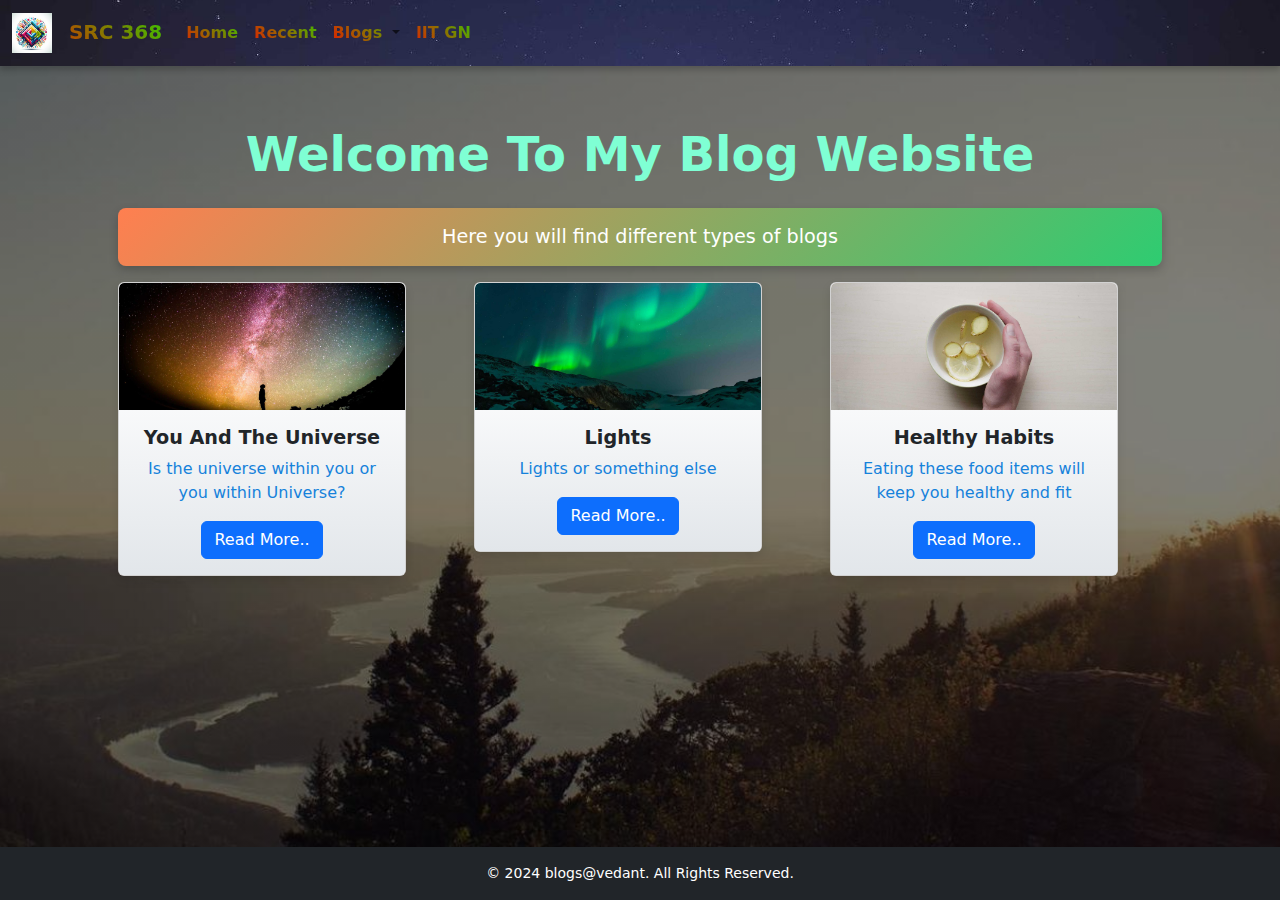
==== index.html @ fd96d1c2 "renamed:    final.html -> index.html" ====
<!DOCTYPE html>
<html lang="en">
<head>
  <meta charset="UTF-8">
  <meta name="viewport" content="width=device-width, initial-scale=1.0">
  <title>Intro_To_Web-DeV</title>
  <link rel="stylesheet" href="final.css">
  
  <link href="https://cdn.jsdelivr.net/npm/bootstrap@5.3.3/dist/css/bootstrap.min.css" rel="stylesheet" integrity="sha384-QWTKZyjpPEjISv5WaRU9OFeRpok6YctnYmDr5pNlyT2bRjXh0JMhjY6hW+ALEwIH" crossorigin="anonymous">
</head>
<body>
  <nav class="navbar navbar-expand-lg bg-body-tertiary" style="background-color: #fcfaa5;">
    <div class="container-fluid">
      
      <a class="navbar-brand" href="https://intro-to-webd.web.app/">
        <img src="5.png" alt="Logo" style="width: 40px; height: auto; margin-right: 10px;">
        SRC 368
      </a>
      <button class="navbar-toggler" type="button" data-bs-toggle="collapse" data-bs-target="#navbarScroll" aria-controls="navbarScroll" aria-expanded="false" aria-label="Toggle navigation">
        <span class="navbar-toggler-icon"></span>
      </button>
      <div class="collapse navbar-collapse" id="navbarScroll">
        <ul class="navbar-nav me-auto my-2 my-lg-0 navbar-nav-scroll" style="--bs-scroll-height: 100px;">
          <li class="nav-item">
            <a class="nav-link active" aria-current="page" href="#">Home</a>
          </li>
          <li class="nav-item">
            <a class="nav-link" href="">Recent</a>
          </li>
          <li class="nav-item dropdown">
            <a class="nav-link dropdown-toggle" href="#" role="button" data-bs-toggle="dropdown" aria-expanded="false">
              Blogs
            </a>
            <ul class="dropdown-menu">
              <li><a class="dropdown-item" href="https://www.blogger.com/">Create New</a></li>
              <li><a class="dropdown-item" href="https://wordpress.com/discover">Explore</a></li>
            </ul>
          </li>
          <li class="nav-item">
            <a class="nav-link active" aria-current="page" href="https://iitgn.ac.in/">IIT GN</a>
          </li>
        </ul>
      </div>
    </div>
  </nav>

  <section class="text-gray-600 body-font">
    <div class="container px-5 py-24 mx-auto">
      <div class="text-center mb-20">
        <h1 class="sm:text-3xl text-2xl font-medium text-center title-font text-gray-900 mb-4">Welcome To My Blog Website</h1>
        <p class="gradient-text">Here you will find different types of blogs </p>
      </div>

      
      <div class="row row-cols-1 row-cols-sm-2 row-cols-md-3 g-4">
        <div class="col">
          <div class="card" style="width: 18rem;">
            <img src="1.jpg" class="card-img-top" alt="...">
            <div class="card-body">
              <h5 class="card-title">You And The Universe</h5>
              <p class="card-text">Is the universe within you or you within Universe?</p>
              <a href="https://artofliving.store/products/u-the-universe?srsltid=AfmBOooaCYS-G0nsfD6cMd3XSpsYUqvCrArt2iti9y6xTQz6gk65lKVf" class="btn btn-primary">Read More..</a>
            </div>
          </div>
        </div>
        <div class="col">
          <div class="card" style="width: 18rem;">
            <img src="2.jpg" class="card-img-top" alt="...">
            <div class="card-body">
              <h5 class="card-title">Lights</h5>
              <p class="card-text">Lights or something else</p>
              <a href="https://www.amazon.in/Indoor-Lighting/b?ie=UTF8&node=1380485031" class="btn btn-primary">Read More..</a>
            </div>
          </div>
        </div>
        <div class="col">
          <div class="card" style="width: 18rem;">
            <img src="4.jpg" class="card-img-top" alt="...">
            <div class="card-body">
              <h5 class="card-title">Healthy Habits</h5>
              <p class="card-text">Eating these food items will keep you healthy and fit</p>
              <a href="https://www.webmd.com/fitness-exercise/ss/twelve-habits-super-healthy-people" class="btn btn-primary">Read More..</a>
            </div>
          </div>
        </div>
      </div>
    </div>
  </section>

  
  <script src="https://cdn.jsdelivr.net/npm/bootstrap@5.3.3/dist/js/bootstrap.bundle.min.js" integrity="sha384-YvpcrYf0tY3lHB60NNkmXc5s9fDVZLESaAA55NDzOxhy9GkcIdslK1eN7N6jIeHz" crossorigin="anonymous"></script>

  
  <footer class="footer bg-dark text-white text-center py-3">
    <p>&copy; 2024 blogs@vedant. All Rights Reserved.</p>
  </footer>
  
</body>
</html>
---- final.css ----
body {
    background: linear-gradient(rgba(0, 0, 0, 0.5), rgba(0, 0, 0, 0.5)), url('3.jpg');
    background-size: cover;
    background-position: center;
    background-attachment: fixed;
    margin: 0;
    min-height: 100vh;
    display: flex;
    flex-direction: column;
    font-family: 'Poppins', sans-serif;
}

.navbar {
    background-image: url('your-image.jpg');
    background-size: cover;
    background-position: center;
    background-repeat: no-repeat;
    color: white;
    box-shadow: 0 4px 6px rgba(0, 0, 0, 0.2);
}

section {
    padding: 60px 0;
    color: white;
    text-align: center;
}

section h1 {
    color: aquamarine;
    font-size: 3rem;
    font-weight: 700;
    margin-bottom: 20px;
    transition: color 0.3s ease-in-out;
}

section h1:hover {
    color: #ff7f50;
}

.gradient-text {
    color: white;
    background: linear-gradient(135deg, #ff7f50, #2ecc71);
    padding: 15px;
    border-radius: 8px;
    font-size: 1.2rem;
    font-weight: 500;
    box-shadow: 0 4px 10px rgba(0, 0, 0, 0.2);
    transition: transform 0.3s, box-shadow 0.3s;
}

.gradient-text:hover {
    transform: scale(1.05);
    box-shadow: 0 8px 15px rgba(0, 0, 0, 0.3);
}

.navbar a, 
.navbar .navbar-brand, 
.navbar .nav-link {
    font-weight: bold;
    background: linear-gradient(45deg, #ff0000, #00ff00, #0000ff);
    -webkit-background-clip: text;
    -webkit-text-fill-color: transparent;
    background-size: 300%;
    animation: gradientShift 5s infinite linear;
}

@keyframes gradientShift {
    0% {
        background-position: 0% 50%;
    }
    50% {
        background-position: 100% 50%;
    }
    100% {
        background-position: 0% 50%;
    }
}

.navbar {
    background-image: url('6.jpg');
    background-size: cover;
    background-position: center;
    background-repeat: no-repeat;
    color: white;
    box-shadow: 0 4px 6px rgba(0, 0, 0, 0.2);
}

.navbar .navbar-brand img {
    width: 50px;
    margin-right: 10px;
}

.navbar-toggler {
    border: none;
}

.navbar-nav .nav-link:hover {
    text-decoration: underline;
}

.card {
    transition: transform 0.3s ease, box-shadow 0.3s ease;
    border-radius: 10px;
    overflow: hidden;
    box-shadow: 0 4px 10px rgba(0, 0, 0, 0.1);
}

.card:hover {
    transform: translateY(-10px);
    box-shadow: 0 15px 30px rgba(0, 0, 0, 0.1);
}

.card-body {
    background: linear-gradient(to bottom, #f8f9fa, #e2e6ea);
}

.card-title {
    font-weight: bold;
    color: #333;
    font-size: 1.2rem;
}

.card-text {
    color: #1682db;
    font-size: 1rem;
}

.btn-primary {
    background-color: #ff7f50;
    border: none;
    transition: background-color 0.3s ease;
}

.btn-primary:hover {
    background-color: #ff6347;
}

footer {
    position: relative;
    bottom: 0;
    width: 100%;
    text-align: center;
    padding: 20px;
    background-color: #343a40;
    color: white;
    font-size: 14px;
    margin-top: auto;
}

footer p {
    margin: 0;
}

footer .social-icons {
    display: flex;
    justify-content: center;
    gap: 20px;
}

footer .social-icons i {
    font-size: 20px;
    color: white;
    transition: color 0.3s;
}

footer .social-icons i:hover {
    color: #ff7f50;
}

@media (max-width: 768px) {
    .navbar {
        font-size: 14px;
    }

    .card {
        width: 100%;
    }

    footer {
        font-size: 12px;
    }

    section h1 {
        font-size: 2.2rem;
    }
}
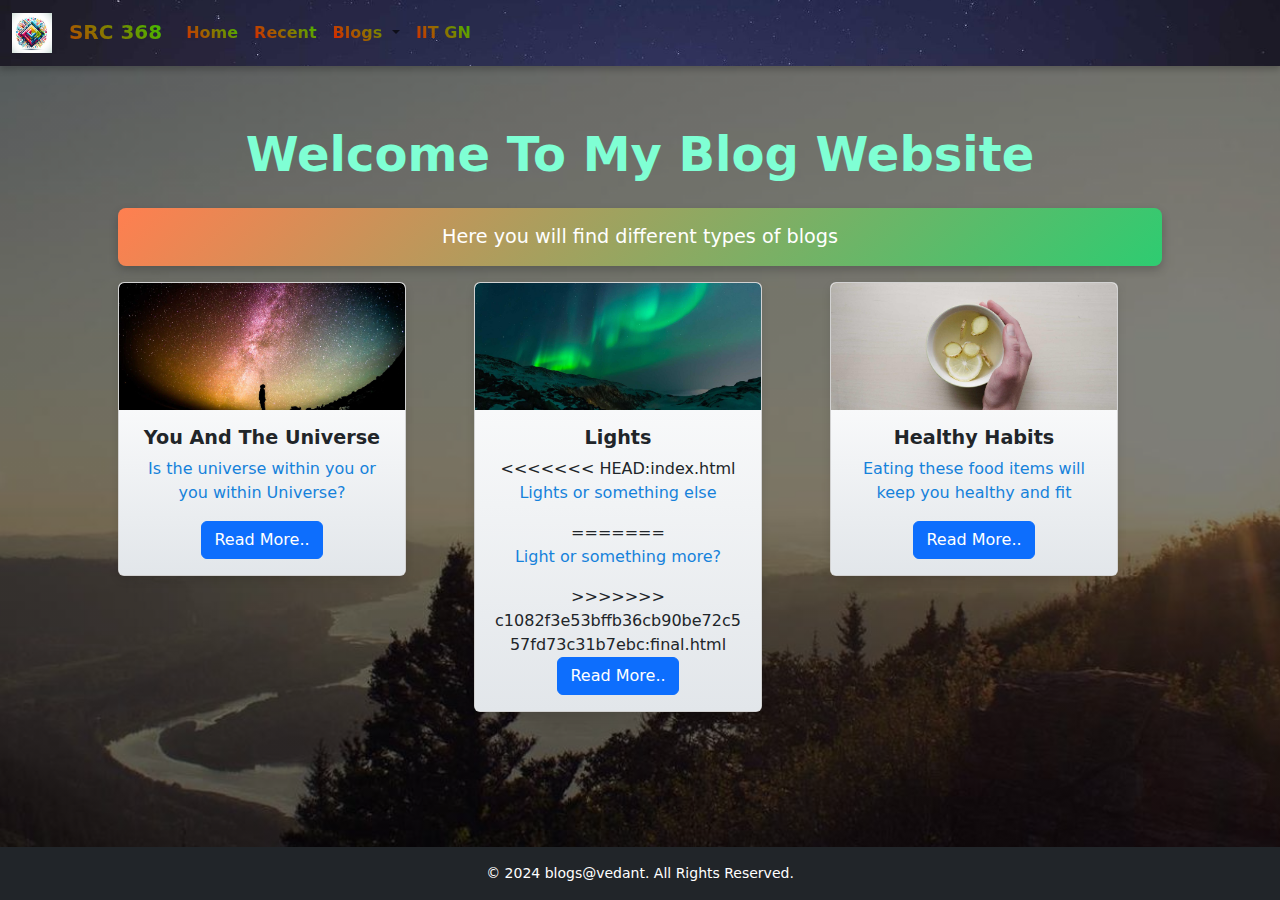
==== commit 844ae2cb: "Resolve merge conflicts" ====
--- a/index.html
+++ b/index.html
@@ -68,7 +68,11 @@
             <img src="2.jpg" class="card-img-top" alt="...">
             <div class="card-body">
               <h5 class="card-title">Lights</h5>
+<<<<<<< HEAD:index.html
               <p class="card-text">Lights or something else</p>
+=======
+              <p class="card-text">Light or something more?</p>
+>>>>>>> c1082f3e53bffb36cb90be72c557fd73c31b7ebc:final.html
               <a href="https://www.amazon.in/Indoor-Lighting/b?ie=UTF8&node=1380485031" class="btn btn-primary">Read More..</a>
             </div>
           </div>
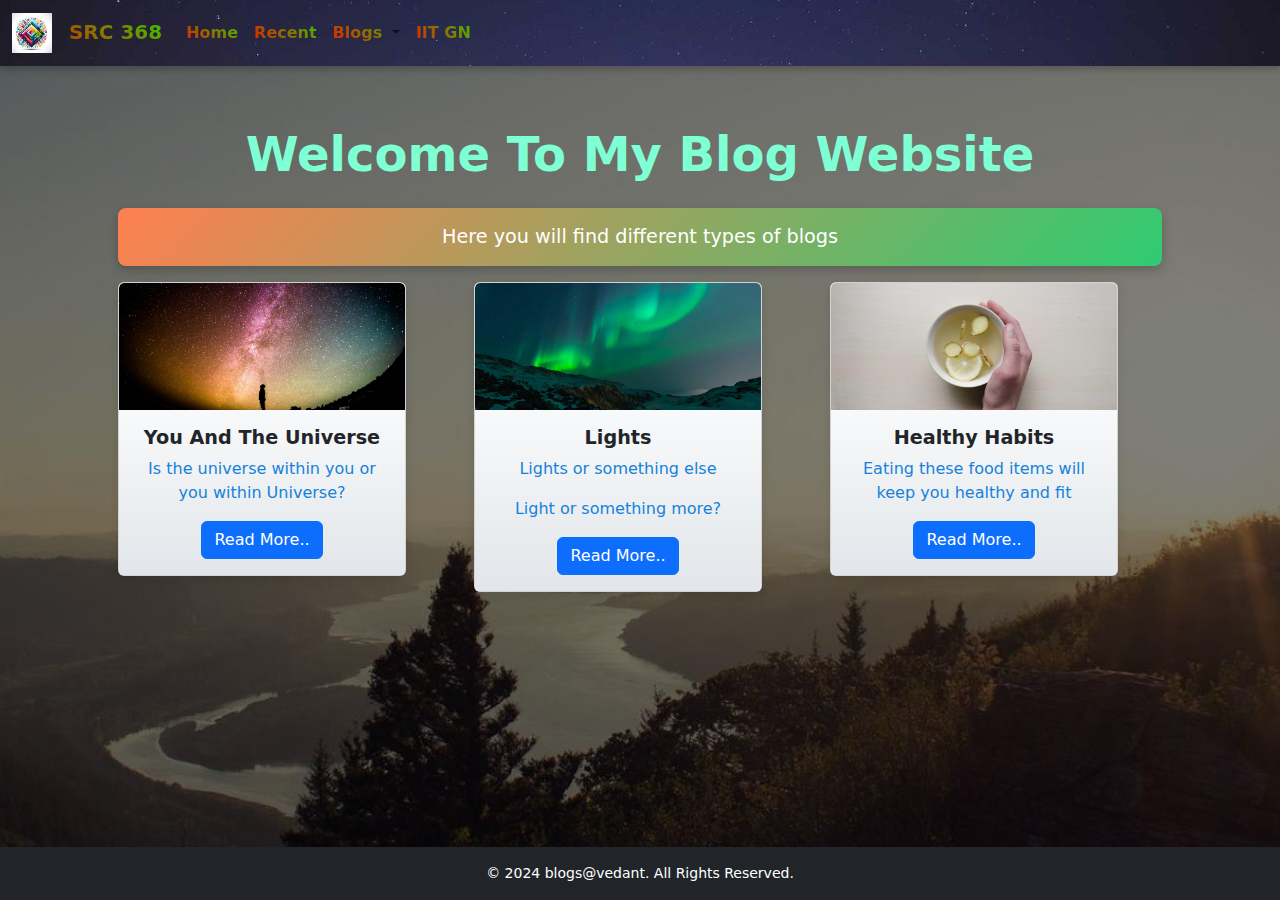
==== commit a1c9608a: "Update index.html" ====
--- a/index.html
+++ b/index.html
@@ -68,11 +68,11 @@
             <img src="2.jpg" class="card-img-top" alt="...">
             <div class="card-body">
               <h5 class="card-title">Lights</h5>
-<<<<<<< HEAD:index.html
+
               <p class="card-text">Lights or something else</p>
-=======
+
               <p class="card-text">Light or something more?</p>
->>>>>>> c1082f3e53bffb36cb90be72c557fd73c31b7ebc:final.html
+
               <a href="https://www.amazon.in/Indoor-Lighting/b?ie=UTF8&node=1380485031" class="btn btn-primary">Read More..</a>
             </div>
           </div>
